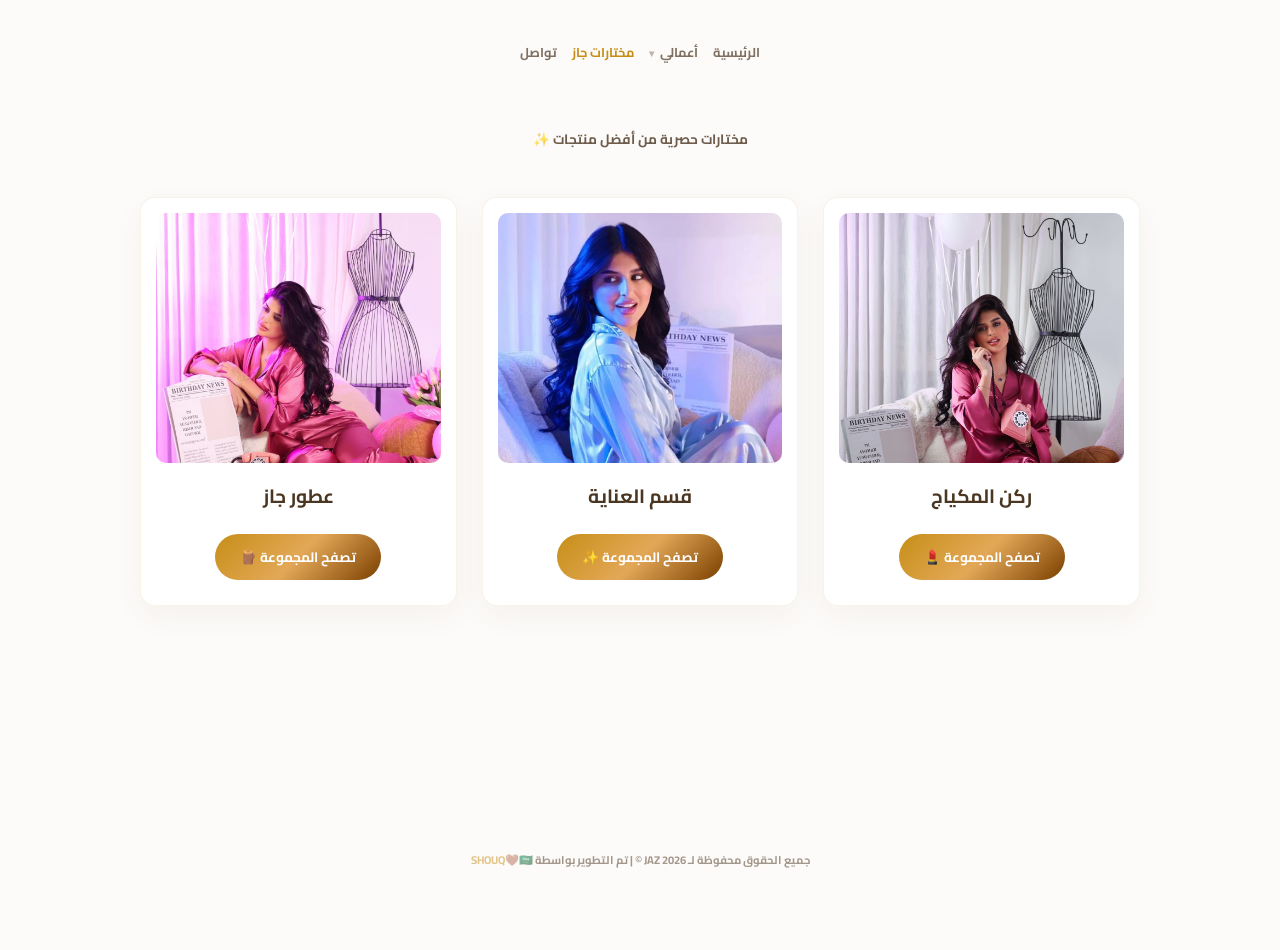
==== BOUTIQAAT.html @ ca1f2ec0 "تعديلات متكرره" ====
<!DOCTYPE html>
<html lang="ar" dir="rtl">
<head>
    <meta charset="UTF-8">
    <meta name="viewport" content="width=device-width, initial-scale=1.0">
    <title>JAZ | BOUTIQAAT</title>
    <link rel="icon" type="image/png" href="jaz1.jpeg">
    <link href="https://fonts.googleapis.com/css2?family=Cairo:wght@400;700&display=swap" rel="stylesheet">
    <style>
        :root {
            --main-bg: #fdfbf9; 
            --deep-mocha: #4B3621; 
            --caramel-linear: linear-gradient(135deg, #C68E17 0%, #E3A857 50%, #7B3F00 100%);
            --text-honey: #C68E17;
            --soft-gold: rgba(198, 142, 23, 0.1);
        }

        body {
            font-family: 'Cairo', sans-serif;
            background-color: var(--main-bg); 
            color: var(--deep-mocha); 
            margin: 0;
            display: flex; flex-direction: column; align-items: center; justify-content: flex-start;
            min-height: 100vh; overflow-x: hidden;
            position: relative;
            padding-bottom: 50px;
        }

        /* --- تنسيقات القائمة العلوية من صفحة index.html (بحجم خط 0.8rem) --- */
        .nav-links { 
            position: relative; 
            top: 20px; 
            display: flex; 
            gap: 15px; /* المسافة الدقيقة من index */
            z-index: 1000; 
            flex-wrap: wrap; 
            justify-content: center; 
            width: 100%; 
            margin-bottom: 40px; 
            padding: 0;
            list-style: none;
        }

        .nav-links li {
            position: relative;
        }

        .nav-links li a,
        .dropdown-trigger { 
            color: var(--deep-mocha); 
            text-decoration: none; 
            opacity: 0.7; 
            transition: 0.3s; 
            font-weight: bold; 
            font-size: 0.8rem; /* الحجم الصغير الدقيق */
            cursor: pointer;
            background: none;
            border: none;
            padding: 0;
            font-family: 'Cairo', sans-serif;
        }

        .nav-links li a:hover,
        .dropdown:hover .dropdown-trigger,
        .nav-links li a.active { 
            opacity: 1; 
            color: var(--text-honey); 
        }

        /* --- الحل: تنسيقات القائمة المنسدلة النظيفة مثل index --- */
        .dropdown-content {
            display: none; 
            position: absolute;
            top: 100%; 
            right: 0;
            /* تم استبدال الشفافية بخلفية بيضاء صلبة ونظيفة */
            background-color: white; 
            min-width: 120px;
            /* تم إخفاء الحدود العريضة والاكتفاء بظل خفيف ونظيف */
            box-shadow: 0 8px 16px rgba(75, 54, 33, 0.1); 
            border: 1px solid transparent; /* تم إخفاء الحدود الصلبة */
            border-radius: 8px;
            z-index: 1001;
            padding: 8px 0;
            margin-top: 5px; 
        }

        .dropdown-content a {
            color: var(--deep-mocha);
            padding: 8px 15px;
            text-decoration: none;
            display: block;
            text-align: right;
            font-size: 0.75rem;
            font-weight: bold;
            transition: 0.3s;
        }

        .dropdown-content a:hover {
            background-color: #fdfaf5; 
            color: var(--text-honey);
        }

        .dropdown:hover .dropdown-content {
            display: block;
        }

        .dropdown-trigger::after {
            content: ' ▾';
            font-size: 0.8em;
            margin-right: 4px;
            opacity: 0.5;
        }
        /* --- نهاية تنسيقات القائمة المحدثة --- */

        .header-section { 
            z-index: 10; 
            text-align: center; 
            margin-top: 30px; 
        }
        .header-section h1 { 
            font-size: 2.2rem; 
            background: var(--caramel-linear); 
            -webkit-background-clip: text; 
            -webkit-text-fill-color: transparent; 
            font-weight: 700; 
            margin: 0; 
        }
        .system-status { 
            z-index: 10; 
            color: var(--deep-mocha); 
            font-size: 0.85rem; 
            margin-top: 10px; 
            margin-bottom: 25px; 
            text-align: center; 
            opacity: 0.8; 
            font-weight: bold; 
        }

        .main-grid { 
            z-index: 10; 
            display: grid; 
            grid-template-columns: repeat(auto-fit, minmax(280px, 1fr)); 
            gap: 25px; 
            width: 90%; 
            max-width: 1000px; 
            margin: 20px 0; 
        }
        .category-card { 
            background: white; 
            border: 1px solid var(--soft-gold); 
            padding: 15px; 
            border-radius: 15px; 
            box-shadow: 0 10px 30px rgba(75, 54, 33, 0.05); 
            text-align: center; 
            text-decoration: none; 
            color: inherit; 
            transition: 0.4s; 
            display: block;
        }
        .category-card:hover { 
            transform: translateY(-8px); 
            border-color: var(--text-honey); 
        }

        .category-card img { 
            width: 100%; 
            height: 250px; 
            object-fit: cover; 
            border-radius: 10px; 
            margin-bottom: 15px;
            display: block;
        }

        .category-card h3 { 
            color: var(--deep-mocha); 
            margin: 10px 0; 
            font-size: 1.2rem; 
            font-weight: 700;
        }
        .btn-go { 
            display: inline-block; 
            background: var(--caramel-linear); 
            color: white; 
            padding: 10px 25px; 
            border-radius: 50px; 
            font-weight: bold; 
            font-size: 0.85rem;
            margin-top: 10px;
            margin-bottom: 10px;
        }

        footer { 
            margin-top: auto; 
            padding: 30px; 
            font-size: 0.7rem; 
            opacity: 0.5; 
            z-index: 10; 
            color: var(--deep-mocha); 
            font-weight: bold; 
            text-align: center;
        }
    </style>
</head>
<body>

    <ul class="nav-links">
        <li><a href="index.html">الرئيسية</a></li>
        <li class="dropdown">
            <button class="dropdown-trigger">أعمالي</button>
            <div class="dropdown-content">
                <a href="drama.html">دراما</a>
                <a href="theater.html">مسرح</a>
            </div>
        </li>
        <li><a href="BOUTIQAAT.html" class="active">مختارات جاز</a></li>
        <li><a href="business.html">تواصل</a></li>
    </ul>

    <div class="header-section">
        <h1 class="page-title"> </h1>
        <div class="system-status">مختارات حصرية من أفضل منتجات ✨</div>
    </div>

    <div class="main-grid">
        <a href="makeup.html" class="category-card">
            <img src="ميكاب.jpeg" alt="مكياج">
            <h3>ركن المكياج</h3>
            <span class="btn-go">تصفح المجموعة 💄</span>
        </a>

        <a href="skincare.html" class="category-card">
            <img src="عناية.jpeg" alt="قسم العناية" style="object-position: 50% 30%;">
            <h3>قسم العناية</h3>
            <span class="btn-go">تصفح المجموعة ✨</span>
        </a>
        
        <a href="perfumes.html" class="category-card">
            <img src="عطور.jpeg" alt="عطور">
            <h3>عطور جاز</h3>
            <span class="btn-go">تصفح المجموعة 🪵</span>
        </a>
    </div>

    <footer>جميع الحقوق محفوظة لـ JAZ 2026 ©️ | تم التطوير بواسطة <a href="https://www.tiktok.com/@shx_ab1" target="_blank" style="color: var(--text-honey); text-decoration: none; font-weight: bold;">SHOUQ🤎🇸🇦</a></footer>

</body>
</html>
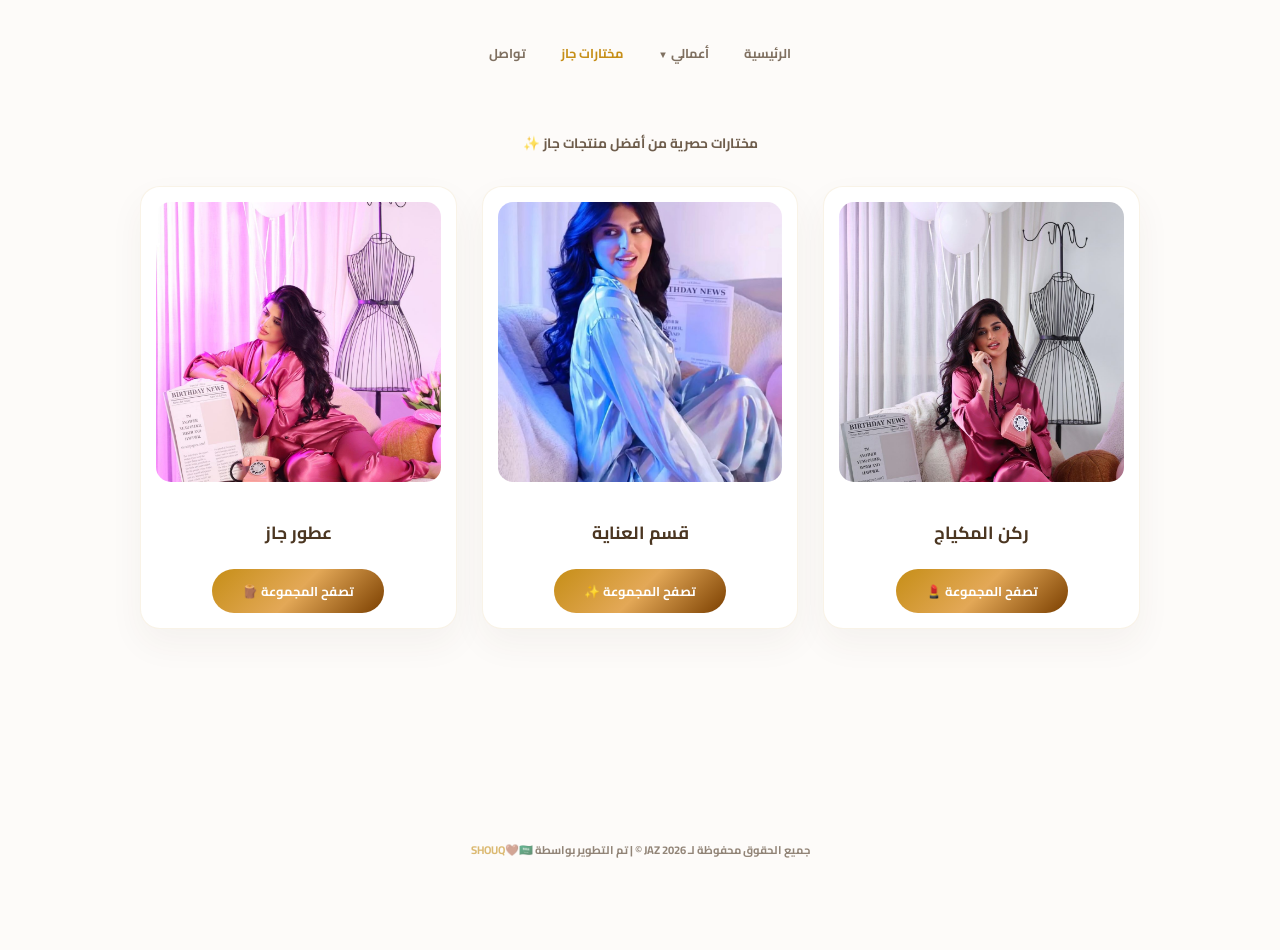
==== commit 1e1fa9c3: "تعديلات" ====
--- a/BOUTIQAAT.html
+++ b/BOUTIQAAT.html
@@ -26,12 +26,12 @@
             padding-bottom: 50px;
         }
 
-        /* --- تنسيقات القائمة العلوية من صفحة index.html (بحجم خط 0.8rem) --- */
+        /* --- توحيد القائمة العلوية مع الرئيسية --- */
         .nav-links { 
             position: relative; 
             top: 20px; 
             display: flex; 
-            gap: 15px; /* المسافة الدقيقة من index */
+            gap: 15px; 
             z-index: 1000; 
             flex-wrap: wrap; 
             justify-content: center; 
@@ -41,98 +41,65 @@
             list-style: none;
         }
 
-        .nav-links li {
-            position: relative;
-        }
-
-        .nav-links li a,
-        .dropdown-trigger { 
+        .nav-links li { position: relative; }
+
+        .nav-links li a { 
             color: var(--deep-mocha); 
             text-decoration: none; 
             opacity: 0.7; 
             transition: 0.3s; 
             font-weight: bold; 
-            font-size: 0.8rem; /* الحجم الصغير الدقيق */
-            cursor: pointer;
-            background: none;
-            border: none;
-            padding: 0;
-            font-family: 'Cairo', sans-serif;
-        }
-
-        .nav-links li a:hover,
-        .dropdown:hover .dropdown-trigger,
-        .nav-links li a.active { 
+            font-size: 0.8rem; /* نفس مقاس الرئيسية */
+            padding: 5px 10px;
+            display: block;
+        }
+
+        .nav-links li a:hover, .nav-links li a.active { 
             opacity: 1; 
             color: var(--text-honey); 
         }
 
-        /* --- الحل: تنسيقات القائمة المنسدلة النظيفة مثل index --- */
+        /* --- تحسين القائمة المنسدلة لتكون واضحة جداً --- */
         .dropdown-content {
             display: none; 
             position: absolute;
             top: 100%; 
             right: 0;
-            /* تم استبدال الشفافية بخلفية بيضاء صلبة ونظيفة */
-            background-color: white; 
-            min-width: 120px;
-            /* تم إخفاء الحدود العريضة والاكتفاء بظل خفيف ونظيف */
-            box-shadow: 0 8px 16px rgba(75, 54, 33, 0.1); 
-            border: 1px solid transparent; /* تم إخفاء الحدود الصلبة */
-            border-radius: 8px;
+            background-color: white; /* خلفية بيضاء صريحة للوضوح */
+            min-width: 130px;
+            box-shadow: 0 10px 25px rgba(0,0,0,0.1); /* ظل ناعم واحترافي */
+            border: 1px solid var(--soft-gold);
+            border-radius: 10px;
             z-index: 1001;
             padding: 8px 0;
-            margin-top: 5px; 
+            margin-top: 10px;
         }
 
         .dropdown-content a {
-            color: var(--deep-mocha);
-            padding: 8px 15px;
+            color: var(--deep-mocha) !important;
+            padding: 10px 15px;
             text-decoration: none;
             display: block;
             text-align: right;
             font-size: 0.75rem;
             font-weight: bold;
-            transition: 0.3s;
+            opacity: 1 !important; /* إلغاء الشفافية داخل المنسدلة */
         }
 
         .dropdown-content a:hover {
-            background-color: #fdfaf5; 
-            color: var(--text-honey);
-        }
-
-        .dropdown:hover .dropdown-content {
-            display: block;
-        }
-
-        .dropdown-trigger::after {
-            content: ' ▾';
-            font-size: 0.8em;
-            margin-right: 4px;
-            opacity: 0.5;
-        }
-        /* --- نهاية تنسيقات القائمة المحدثة --- */
-
-        .header-section { 
-            z-index: 10; 
-            text-align: center; 
-            margin-top: 30px; 
-        }
-        .header-section h1 { 
-            font-size: 2.2rem; 
-            background: var(--caramel-linear); 
-            -webkit-background-clip: text; 
-            -webkit-text-fill-color: transparent; 
-            font-weight: 700; 
-            margin: 0; 
-        }
+            background-color: var(--soft-gold);
+            color: var(--text-honey) !important;
+        }
+
+        .dropdown:hover .dropdown-content { display: block; }
+
+        /* --- تصميم محتوى الصفحة --- */
+        .header-section { z-index: 10; text-align: center; margin-top: 30px; }
         .system-status { 
-            z-index: 10; 
             color: var(--deep-mocha); 
             font-size: 0.85rem; 
             margin-top: 10px; 
-            margin-bottom: 25px; 
-            text-align: center; 
+            margin-bottom: 30px; 
             opacity: 0.8; 
             font-weight: bold; 
         }
@@ -144,58 +111,57 @@
             gap: 25px; 
             width: 90%; 
             max-width: 1000px; 
-            margin: 20px 0; 
-        }
+        }
+
         .category-card { 
             background: white; 
             border: 1px solid var(--soft-gold); 
             padding: 15px; 
-            border-radius: 15px; 
-            box-shadow: 0 10px 30px rgba(75, 54, 33, 0.05); 
+            border-radius: 20px; 
+            box-shadow: 0 15px 35px rgba(75, 54, 33, 0.05); 
             text-align: center; 
             text-decoration: none; 
-            color: inherit; 
-            transition: 0.4s; 
+            transition: 0.4s ease; 
             display: block;
         }
+
         .category-card:hover { 
-            transform: translateY(-8px); 
+            transform: translateY(-10px); 
             border-color: var(--text-honey); 
+            box-shadow: 0 20px 40px rgba(198, 142, 23, 0.1);
         }
 
         .category-card img { 
             width: 100%; 
-            height: 250px; 
+            height: 280px; 
             object-fit: cover; 
-            border-radius: 10px; 
+            border-radius: 15px; 
             margin-bottom: 15px;
-            display: block;
         }
 
         .category-card h3 { 
             color: var(--deep-mocha); 
             margin: 10px 0; 
-            font-size: 1.2rem; 
+            font-size: 1.1rem; 
             font-weight: 700;
         }
+
         .btn-go { 
             display: inline-block; 
             background: var(--caramel-linear); 
             color: white; 
-            padding: 10px 25px; 
+            padding: 10px 30px; 
             border-radius: 50px; 
             font-weight: bold; 
-            font-size: 0.85rem;
+            font-size: 0.8rem;
             margin-top: 10px;
-            margin-bottom: 10px;
         }
 
         footer { 
             margin-top: auto; 
-            padding: 30px; 
+            padding: 40px; 
             font-size: 0.7rem; 
-            opacity: 0.5; 
-            z-index: 10; 
+            opacity: 0.6; 
             color: var(--deep-mocha); 
             font-weight: bold; 
             text-align: center;
@@ -207,19 +173,18 @@
     <ul class="nav-links">
         <li><a href="index.html">الرئيسية</a></li>
         <li class="dropdown">
-            <button class="dropdown-trigger">أعمالي</button>
+            <a href="#">أعمالي <span style="font-size: 0.6rem;">▼</span></a>
             <div class="dropdown-content">
                 <a href="drama.html">دراما</a>
                 <a href="theater.html">مسرح</a>
             </div>
         </li>
-        <li><a href="BOUTIQAAT.html" class="active">مختارات جاز</a></li>
+        <li><a href="BOUTIQAAT.html" class="active" style="color: var(--text-honey); opacity: 1;">مختارات جاز</a></li>
         <li><a href="business.html">تواصل</a></li>
     </ul>
 
     <div class="header-section">
-        <h1 class="page-title"> </h1>
-        <div class="system-status">مختارات حصرية من أفضل منتجات ✨</div>
+        <div class="system-status">مختارات حصرية من أفضل منتجات جاز ✨</div>
     </div>
 
     <div class="main-grid">
@@ -230,7 +195,7 @@
         </a>
 
         <a href="skincare.html" class="category-card">
-            <img src="عناية.jpeg" alt="قسم العناية" style="object-position: 50% 30%;">
+            <img src="عناية.jpeg" alt="قسم العناية">
             <h3>قسم العناية</h3>
             <span class="btn-go">تصفح المجموعة ✨</span>
         </a>
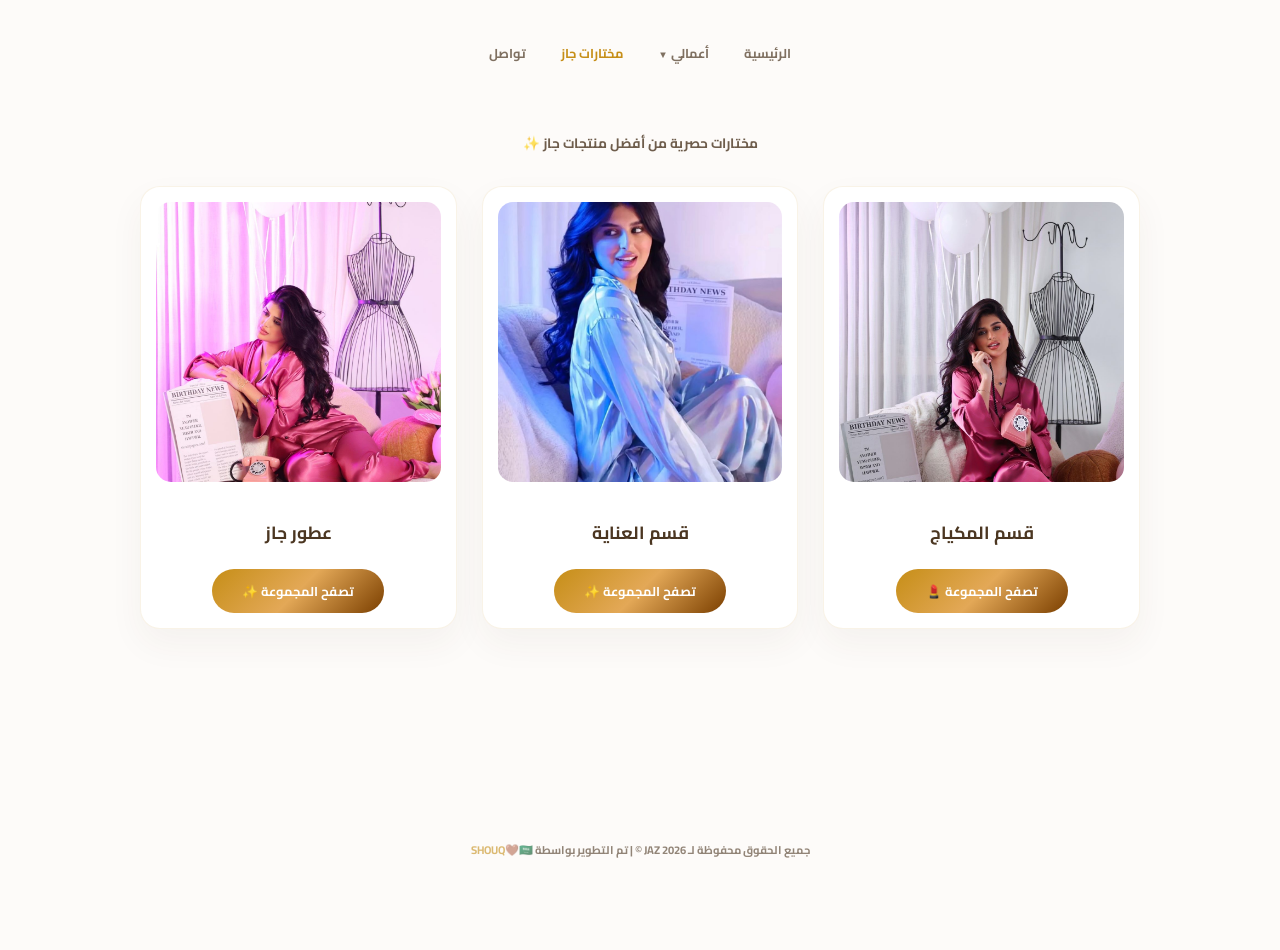
==== commit aae66139: "تعديلات" ====
--- a/BOUTIQAAT.html
+++ b/BOUTIQAAT.html
@@ -190,7 +190,7 @@
     <div class="main-grid">
         <a href="makeup.html" class="category-card">
             <img src="ميكاب.jpeg" alt="مكياج">
-            <h3>ركن المكياج</h3>
+            <h3>قسم المكياج</h3>
             <span class="btn-go">تصفح المجموعة 💄</span>
         </a>
 
@@ -203,7 +203,7 @@
         <a href="perfumes.html" class="category-card">
             <img src="عطور.jpeg" alt="عطور">
             <h3>عطور جاز</h3>
-            <span class="btn-go">تصفح المجموعة 🪵</span>
+            <span class="btn-go">تصفح المجموعة ✨</span>
         </a>
     </div>
 
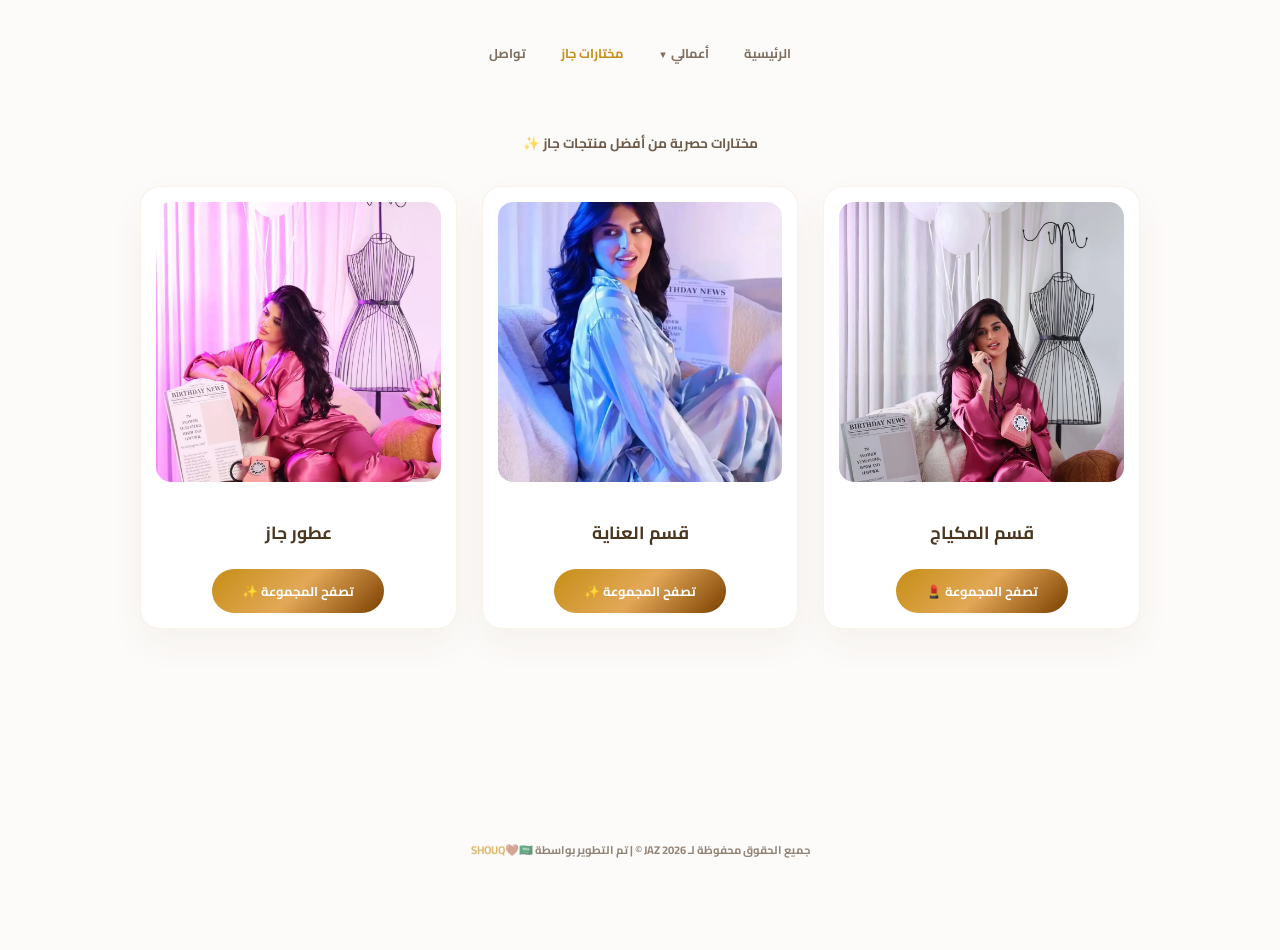
==== commit 87237c10: "تعديل صيغ الصور" ====
--- a/BOUTIQAAT.html
+++ b/BOUTIQAAT.html
@@ -189,19 +189,19 @@
 
     <div class="main-grid">
         <a href="makeup.html" class="category-card">
-            <img src="ميكاب.jpeg" alt="مكياج">
+            <img src="ميكاب.webp" alt="مكياج">
             <h3>قسم المكياج</h3>
             <span class="btn-go">تصفح المجموعة 💄</span>
         </a>
 
         <a href="skincare.html" class="category-card">
-            <img src="عناية.jpeg" alt="قسم العناية">
+            <img src="عناية.webp" alt="قسم العناية">
             <h3>قسم العناية</h3>
             <span class="btn-go">تصفح المجموعة ✨</span>
         </a>
         
         <a href="perfumes.html" class="category-card">
-            <img src="عطور.jpeg" alt="عطور">
+            <img src="عطور.webp" alt="عطور">
             <h3>عطور جاز</h3>
             <span class="btn-go">تصفح المجموعة ✨</span>
         </a>
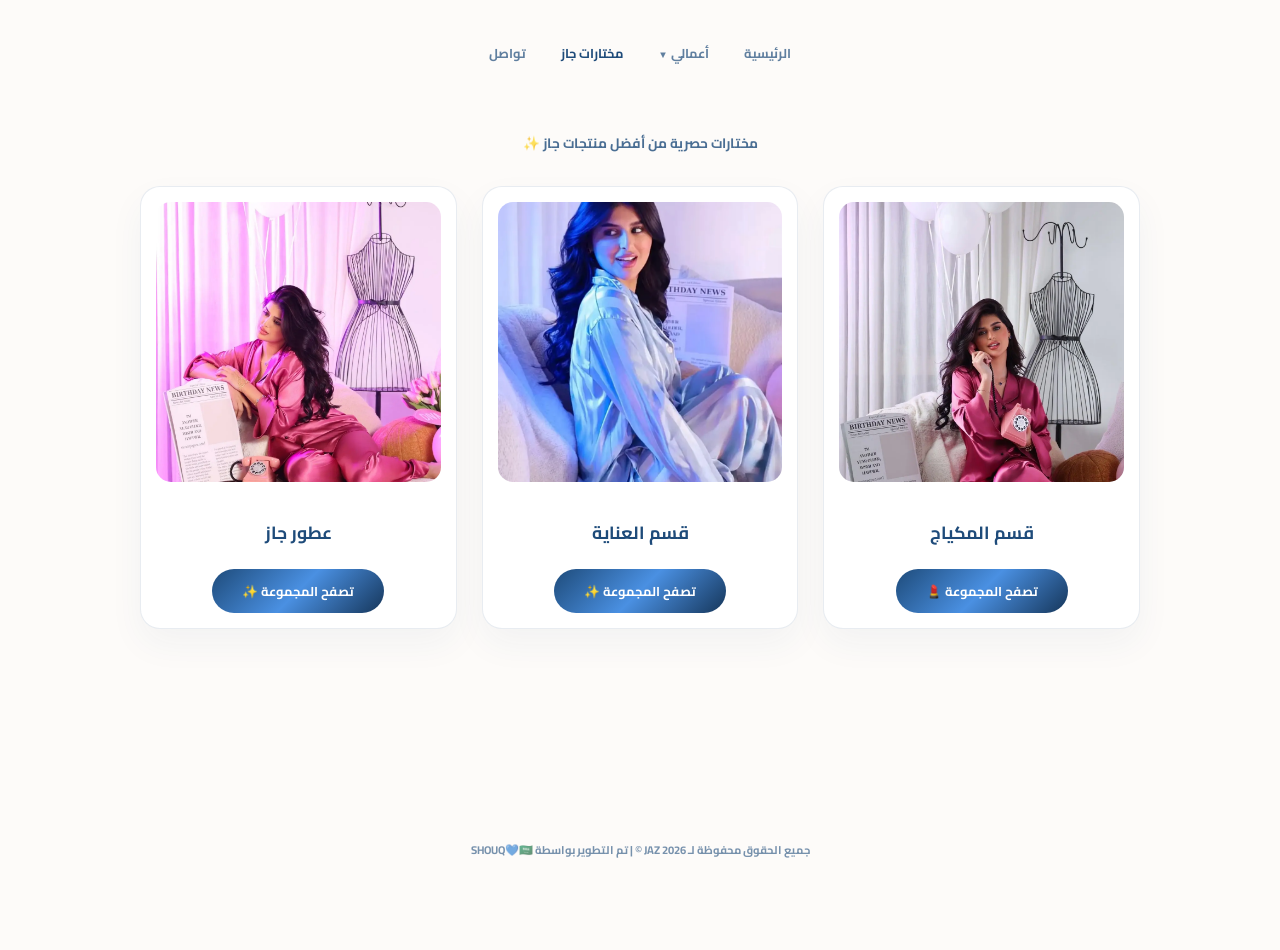
==== commit f129d600: "تغير اللون من ذهبي الى ازرق ملكي" ====
--- a/BOUTIQAAT.html
+++ b/BOUTIQAAT.html
@@ -9,10 +9,10 @@
     <style>
         :root {
             --main-bg: #fdfbf9; 
-            --deep-mocha: #4B3621; 
-            --caramel-linear: linear-gradient(135deg, #C68E17 0%, #E3A857 50%, #7B3F00 100%);
-            --text-honey: #C68E17;
-            --soft-gold: rgba(198, 142, 23, 0.1);
+            --deep-mocha: #1e4b7a; /* تم التغيير للأزرق الملكي */
+            --blue-linear: linear-gradient(135deg, #1e4b7a 0%, #4a90e2 50%, #16365a 100%); /* التدرج الأزرق الجديد */
+            --text-blue: #1e4b7a;
+            --soft-blue: rgba(30, 75, 122, 0.1);
         }
 
         body {
@@ -26,7 +26,7 @@
             padding-bottom: 50px;
         }
 
-        /* --- توحيد القائمة العلوية مع الرئيسية --- */
+        /* --- شريط التنقل --- */
         .nav-links { 
             position: relative; 
             top: 20px; 
@@ -49,26 +49,25 @@
             opacity: 0.7; 
             transition: 0.3s; 
             font-weight: bold; 
-            font-size: 0.8rem; /* نفس مقاس الرئيسية */
+            font-size: 0.8rem; 
             padding: 5px 10px;
             display: block;
         }
 
         .nav-links li a:hover, .nav-links li a.active { 
             opacity: 1; 
-            color: var(--text-honey); 
-        }
-
-        /* --- تحسين القائمة المنسدلة لتكون واضحة جداً --- */
+            color: var(--text-blue); 
+        }
+
         .dropdown-content {
             display: none; 
             position: absolute;
             top: 100%; 
             right: 0;
-            background-color: white; /* خلفية بيضاء صريحة للوضوح */
+            background-color: white; 
             min-width: 130px;
-            box-shadow: 0 10px 25px rgba(0,0,0,0.1); /* ظل ناعم واحترافي */
-            border: 1px solid var(--soft-gold);
+            box-shadow: 0 10px 25px rgba(0,0,0,0.1); 
+            border: 1px solid var(--soft-blue);
             border-radius: 10px;
             z-index: 1001;
             padding: 8px 0;
@@ -83,20 +82,20 @@
             text-align: right;
             font-size: 0.75rem;
             font-weight: bold;
-            opacity: 1 !important; /* إلغاء الشفافية داخل المنسدلة */
+            opacity: 1 !important; 
         }
 
         .dropdown-content a:hover {
-            background-color: var(--soft-gold);
-            color: var(--text-honey) !important;
+            background-color: var(--soft-blue);
+            color: var(--text-blue) !important;
         }
 
         .dropdown:hover .dropdown-content { display: block; }
 
-        /* --- تصميم محتوى الصفحة --- */
+        /* --- التصميم --- */
         .header-section { z-index: 10; text-align: center; margin-top: 30px; }
         .system-status { 
-            color: var(--deep-mocha); 
+            color: var(--text-blue); 
             font-size: 0.85rem; 
             margin-top: 10px; 
             margin-bottom: 30px; 
@@ -115,10 +114,10 @@
 
         .category-card { 
             background: white; 
-            border: 1px solid var(--soft-gold); 
+            border: 1px solid var(--soft-blue); 
             padding: 15px; 
             border-radius: 20px; 
-            box-shadow: 0 15px 35px rgba(75, 54, 33, 0.05); 
+            box-shadow: 0 15px 35px rgba(30, 75, 122, 0.05); 
             text-align: center; 
             text-decoration: none; 
             transition: 0.4s ease; 
@@ -127,8 +126,8 @@
 
         .category-card:hover { 
             transform: translateY(-10px); 
-            border-color: var(--text-honey); 
-            box-shadow: 0 20px 40px rgba(198, 142, 23, 0.1);
+            border-color: var(--text-blue); 
+            box-shadow: 0 20px 40px rgba(30, 75, 122, 0.1);
         }
 
         .category-card img { 
@@ -139,6 +138,11 @@
             margin-bottom: 15px;
         }
 
+        /* تعديل خاص لصورة العناية لإظهار الوجه كاملاً */
+        .skincare-img {
+            object-position: 20% top center; /* إنزال الصورة لإظهار الوجه من الأعلى */
+        }
+
         .category-card h3 { 
             color: var(--deep-mocha); 
             margin: 10px 0; 
@@ -148,7 +152,7 @@
 
         .btn-go { 
             display: inline-block; 
-            background: var(--caramel-linear); 
+            background: var(--blue-linear); 
             color: white; 
             padding: 10px 30px; 
             border-radius: 50px; 
@@ -179,7 +183,7 @@
                 <a href="theater.html">مسرح</a>
             </div>
         </li>
-        <li><a href="BOUTIQAAT.html" class="active" style="color: var(--text-honey); opacity: 1;">مختارات جاز</a></li>
+        <li><a href="BOUTIQAAT.html" class="active" style="color: var(--text-blue); opacity: 1;">مختارات جاز</a></li>
         <li><a href="business.html">تواصل</a></li>
     </ul>
 
@@ -195,7 +199,8 @@
         </a>
 
         <a href="skincare.html" class="category-card">
-            <img src="عناية.webp" alt="قسم العناية">
+            <!-- إضافة كلاس skincare-img للتحكم في موضع الوجه -->
+            <img src="عناية.webp" alt="قسم العناية" class="skincare-img">
             <h3>قسم العناية</h3>
             <span class="btn-go">تصفح المجموعة ✨</span>
         </a>
@@ -207,7 +212,7 @@
         </a>
     </div>
 
-    <footer>جميع الحقوق محفوظة لـ JAZ 2026 ©️ | تم التطوير بواسطة <a href="https://www.tiktok.com/@shx_ab1" target="_blank" style="color: var(--text-honey); text-decoration: none; font-weight: bold;">SHOUQ🤎🇸🇦</a></footer>
+    <footer>جميع الحقوق محفوظة لـ JAZ 2026 ©️ | تم التطوير بواسطة <a href="https://www.tiktok.com/@shx_ab1" target="_blank" style="color: var(--text-blue); text-decoration: none; font-weight: bold;">SHOUQ💙🇸🇦</a></footer>
 
 </body>
 </html>
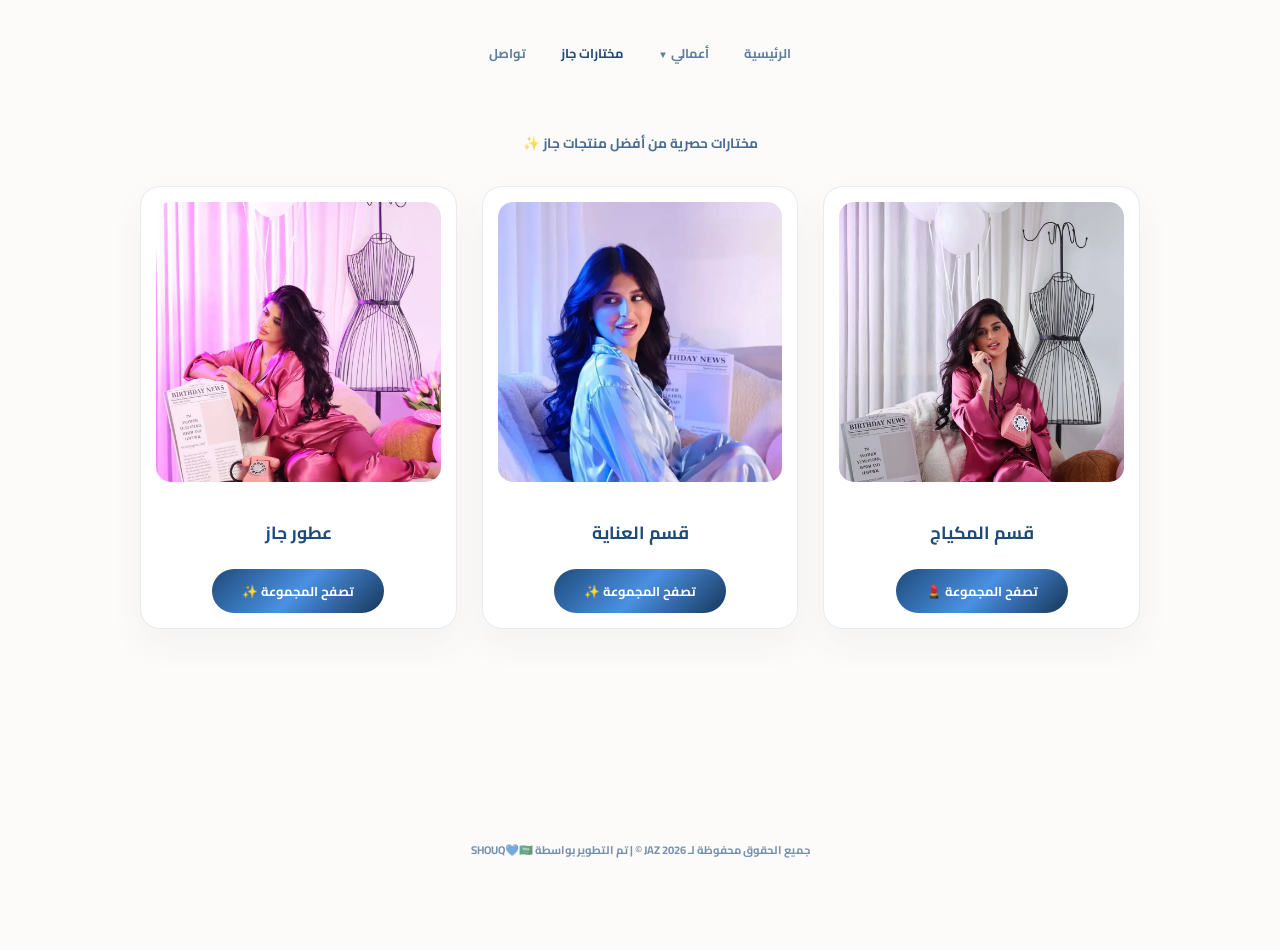
==== commit 4acb07a0: "تعديل الوان الفان" ====
--- a/BOUTIQAAT.html
+++ b/BOUTIQAAT.html
@@ -9,8 +9,8 @@
     <style>
         :root {
             --main-bg: #fdfbf9; 
-            --deep-mocha: #1e4b7a; /* تم التغيير للأزرق الملكي */
-            --blue-linear: linear-gradient(135deg, #1e4b7a 0%, #4a90e2 50%, #16365a 100%); /* التدرج الأزرق الجديد */
+            --deep-mocha: #1e4b7a; 
+            --blue-linear: linear-gradient(135deg, #1e4b7a 0%, #4a90e2 50%, #16365a 100%); 
             --text-blue: #1e4b7a;
             --soft-blue: rgba(30, 75, 122, 0.1);
         }
@@ -26,6 +26,7 @@
             padding-bottom: 50px;
         }
 
+        
         /* --- شريط التنقل --- */
         .nav-links { 
             position: relative; 
@@ -138,9 +139,9 @@
             margin-bottom: 15px;
         }
 
-        /* تعديل خاص لصورة العناية لإظهار الوجه كاملاً */
+        /* تم تعديل موضع الصورة لإخفاء الفراغ العلوي والبدء من منبت الشعر */
         .skincare-img {
-            object-position: 20% top center; /* إنزال الصورة لإظهار الوجه من الأعلى */
+            object-position: center 20%; 
         }
 
         .category-card h3 { 
@@ -199,7 +200,6 @@
         </a>
 
         <a href="skincare.html" class="category-card">
-            <!-- إضافة كلاس skincare-img للتحكم في موضع الوجه -->
             <img src="عناية.webp" alt="قسم العناية" class="skincare-img">
             <h3>قسم العناية</h3>
             <span class="btn-go">تصفح المجموعة ✨</span>
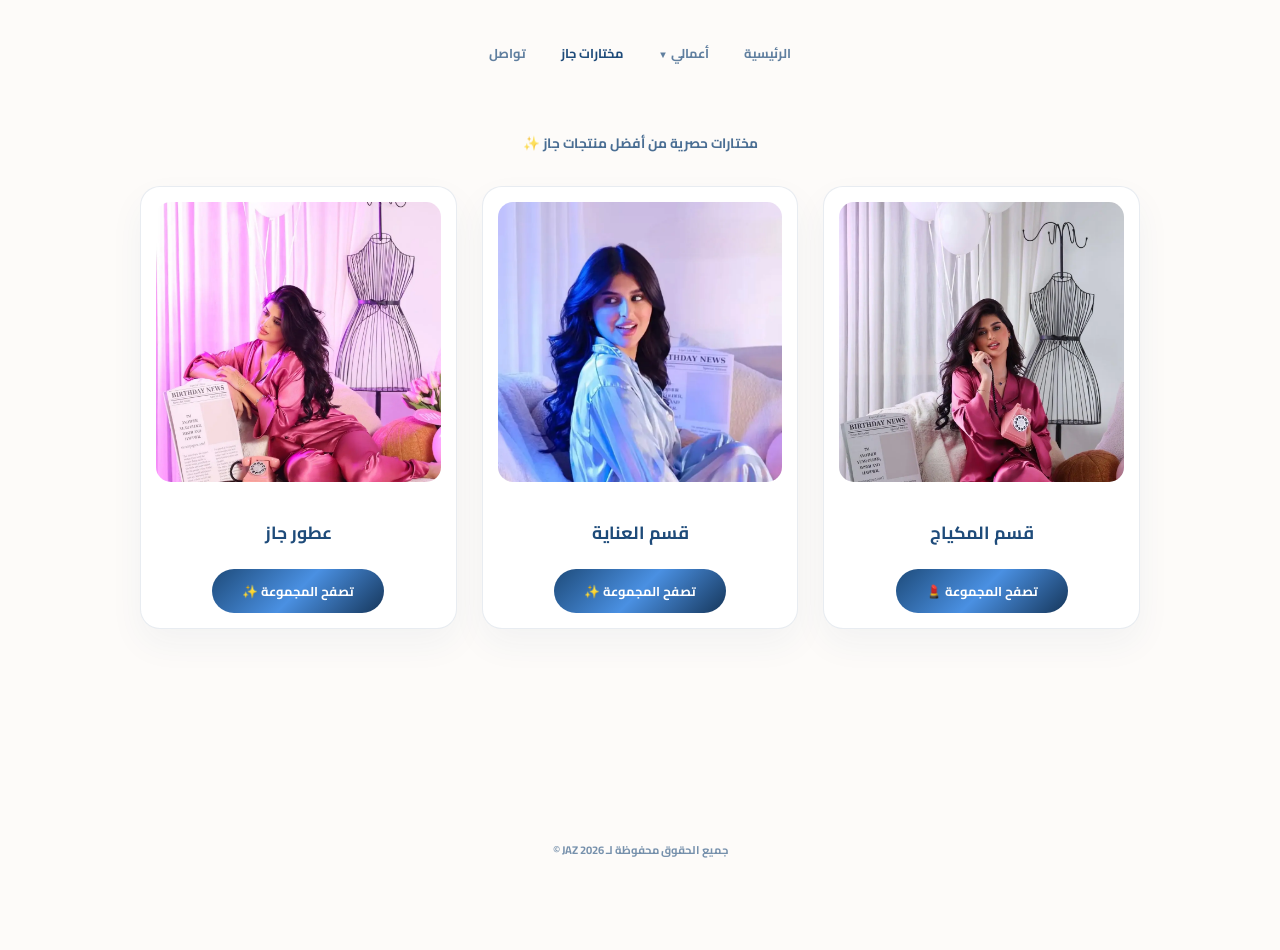
==== commit 75bd4ac3: "تعديل صورة البايو" ====
--- a/BOUTIQAAT.html
+++ b/BOUTIQAAT.html
@@ -212,7 +212,7 @@
         </a>
     </div>
 
-    <footer>جميع الحقوق محفوظة لـ JAZ 2026 ©️ | تم التطوير بواسطة <a href="https://www.tiktok.com/@shx_ab1" target="_blank" style="color: var(--text-blue); text-decoration: none; font-weight: bold;">SHOUQ💙🇸🇦</a></footer>
+    <footer>جميع الحقوق محفوظة لـ JAZ 2026 ©️  <a href="" target="_blank" style="color: var(--text-blue); text-decoration: none; font-weight: bold;"></a></footer>
 
 </body>
 </html>
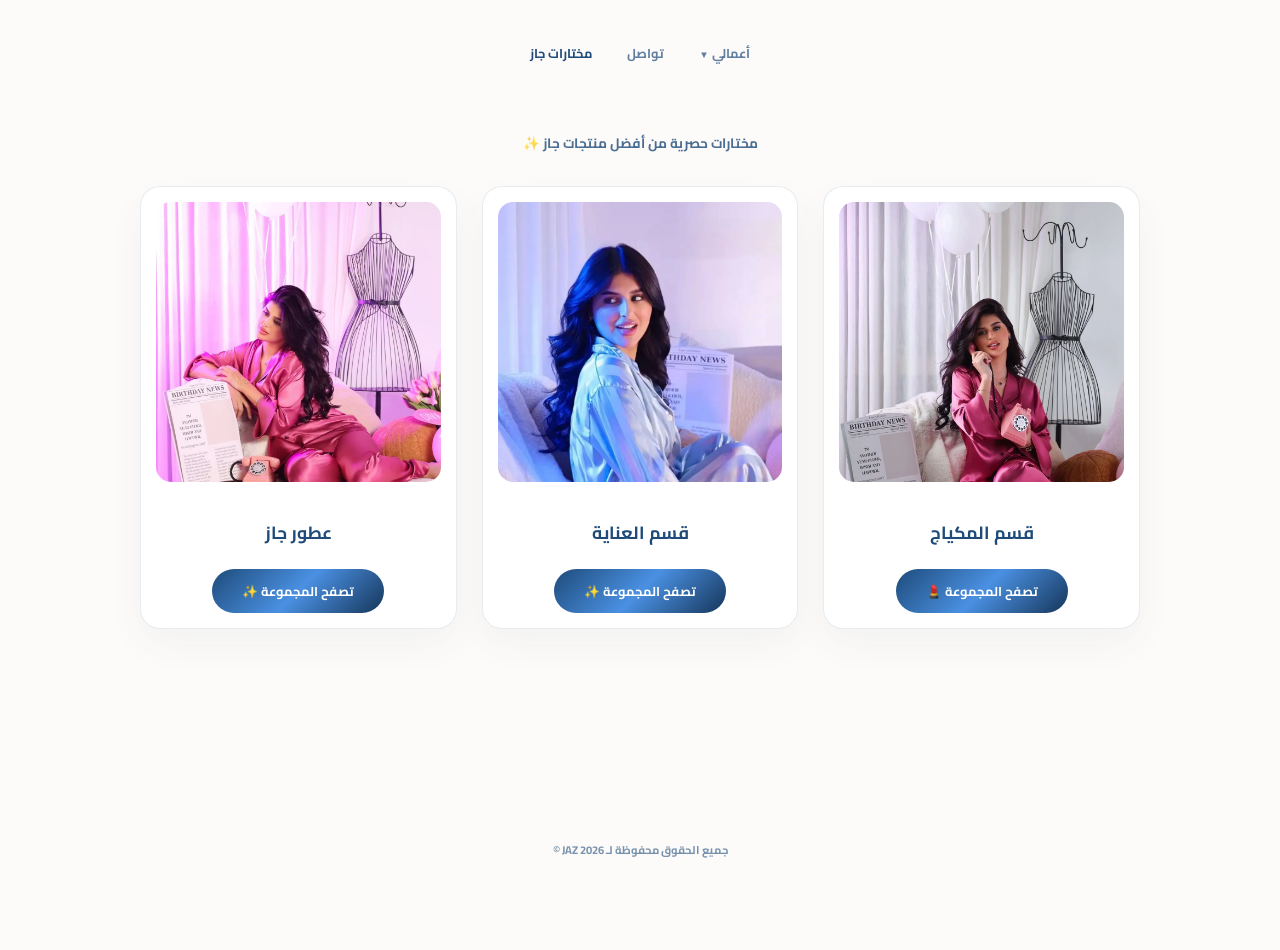
==== commit 0f1a82c3: "تبديل الصفحه الرئيسيه" ====
--- a/BOUTIQAAT.html
+++ b/BOUTIQAAT.html
@@ -176,16 +176,17 @@
 <body>
 
     <ul class="nav-links">
-        <li><a href="index.html">الرئيسية</a></li>
+        
         <li class="dropdown">
             <a href="#">أعمالي <span style="font-size: 0.6rem;">▼</span></a>
             <div class="dropdown-content">
                 <a href="drama.html">دراما</a>
                 <a href="theater.html">مسرح</a>
             </div>
+             <li><a href="index.html">تواصل</a></li>
         </li>
         <li><a href="BOUTIQAAT.html" class="active" style="color: var(--text-blue); opacity: 1;">مختارات جاز</a></li>
-        <li><a href="business.html">تواصل</a></li>
+        
     </ul>
 
     <div class="header-section">
